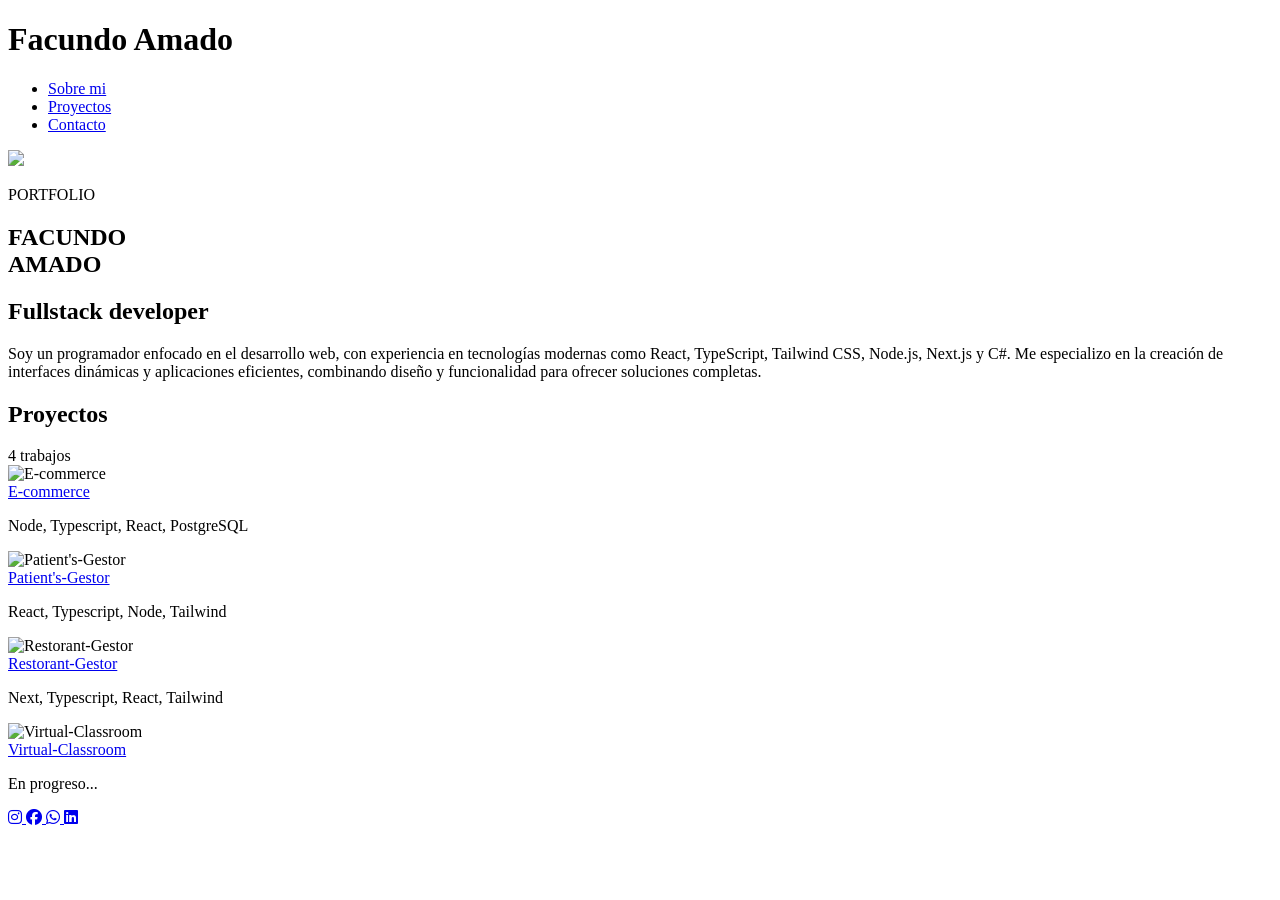
==== index.html @ 4bea8bda "Update index.html" ====
<!doctype html>
<html lang="en">
  <head>
    <meta charset="UTF-8" />
    <meta name="viewport" content="width=device-width, initial-scale=1.0" />
    <title>Portfolio</title>
    <link rel="stylesheet" href="styles.css" type="text/css" />
    <link rel="stylesheet"  href="https://cdnjs.cloudflare.com/ajax/libs/font-awesome/6.5.0/css/all.min.css"/>
  </head>
  <body>
    <header>
      <div class="container">
        <div class="logo">
          <h1 class="nombre">Facundo Amado</h1>
        </div>
        <nav class="container-button">
            <ul class=>
              <li><a href="#soyyo">Sobre mi</a></li>
              <li><a href="#projectos">Proyectos</a></li>
              <li><a href="#footer">Contacto</a></li>
            </ul>
          </nav>
      </div>
    </header>
    <section  class="heroSection">
                <div class="herocontent ">
                    <div class="usuario">
                        <div class="img">
                            <img src="usuario.png " width="260px"></img>
                        </div>
                    </div>
                    <div id="soyyo" class=" usuariocontenido">
                        <p class=" usuarioport">PORTFOLIO</p>
                        <h1 class="usuarioh1">FACUNDO <br /> <span class="usuarioh1span">AMADO</span></h1>
                        <h2 class="usuarioh2">Fullstack developer</h2>
                        <p class="usuariop">Soy un programador enfocado en el desarrollo web, con experiencia en tecnologías modernas como React, TypeScript, Tailwind CSS, Node.js, Next.js y C#. Me especializo en la creación de interfaces dinámicas y aplicaciones eficientes, combinando diseño y funcionalidad para ofrecer soluciones completas.</p>
                    </div>
                </div>
           </section>
    </section>
    <section  id="projectos" class="projectSection">

  <div class="projectContainer">
    <h2 class="containerh2">Proyectos</h2>
    <span class="containerspan">4 trabajos</span>
    <div class="containerline"></div>
  </div>

  <div class="containerSectionCard">

    <article class="article">
      <div class="cardTopline"></div>
      <div class="containerimgarticle">
        <img src="Ecommerce.avif" alt="E-commerce" loading="lazy" class="imgarticle" />
        <div class="gridoverlay"></div>
      </div>
      <div class="cardbody">
        <a href="#" class="cardtitle">E-commerce</a>
        <p class="carddescription">Node, Typescript, React, PostgreSQL</p>
      </div>
    </article>

    <article class="article">
      <div class="cardTopline"></div>
      <div class="containerimgarticle">
        <img src="pacient-gestor.png" alt="Patient's-Gestor" loading="lazy" class="imgarticle" />
        <div class="gridoverlay"></div>
      </div>
      <div class="cardbody">
        <a href="#" class="cardtitle">Patient's-Gestor</a>
        <p class="carddescription">React, Typescript, Node, Tailwind</p>
      </div>
    </article>

    <article class="article">
      <div class="cardTopline"></div>
      <div class="containerimgarticle">
        <img src="restorant-software.jpg" alt="Restorant-Gestor" loading="lazy" class="imgarticle" />
        <div class="gridoverlay"></div>
      </div>
      <div class="cardbody">
        <a href="#" class="cardtitle">Restorant-Gestor</a>
        <p class="carddescription">Next, Typescript, React, Tailwind</p>
      </div>
    </article>

    <article class="article">
      <div class="cardTopline"></div>
      <div class="containerimgarticle">
        <img src="Virtual-Classroom-Software-cover-image.webp" alt="Virtual-Classroom" loading="lazy" class="imgarticle" />
        <div class="gridoverlay"></div>
      </div>
      <div class="cardbody">
        <a href="#" class="cardtitle">Virtual-Classroom</a>
        <p class="carddescription">En progreso...</p>
      </div>
    </article>

  </div>

</section>
<footer id="footer" class="footer">
  <div class="footer-icons">
    <a href="www.instagram.com" class="icon icon--instagram" aria-label="Instagram">
      <i class="fab fa-instagram"></i>
    </a>
    <a href="www.facebook.com" class="icon icon--facebook" aria-label="Facebook">
      <i class="fab fa-facebook"></i>
    </a>
    <a href="www.whatsapp.com" class="icon icon--whatsapp" aria-label="WhatsApp">
      <i class="fab fa-whatsapp"></i>
    </a>
    <a href="www.linkedin.com" class="icon icon--linkedin" aria-label="LinkedIn">
      <i class="fab fa-linkedin"></i>
    </a>
  </div>
</footer>
  </body>
</html>
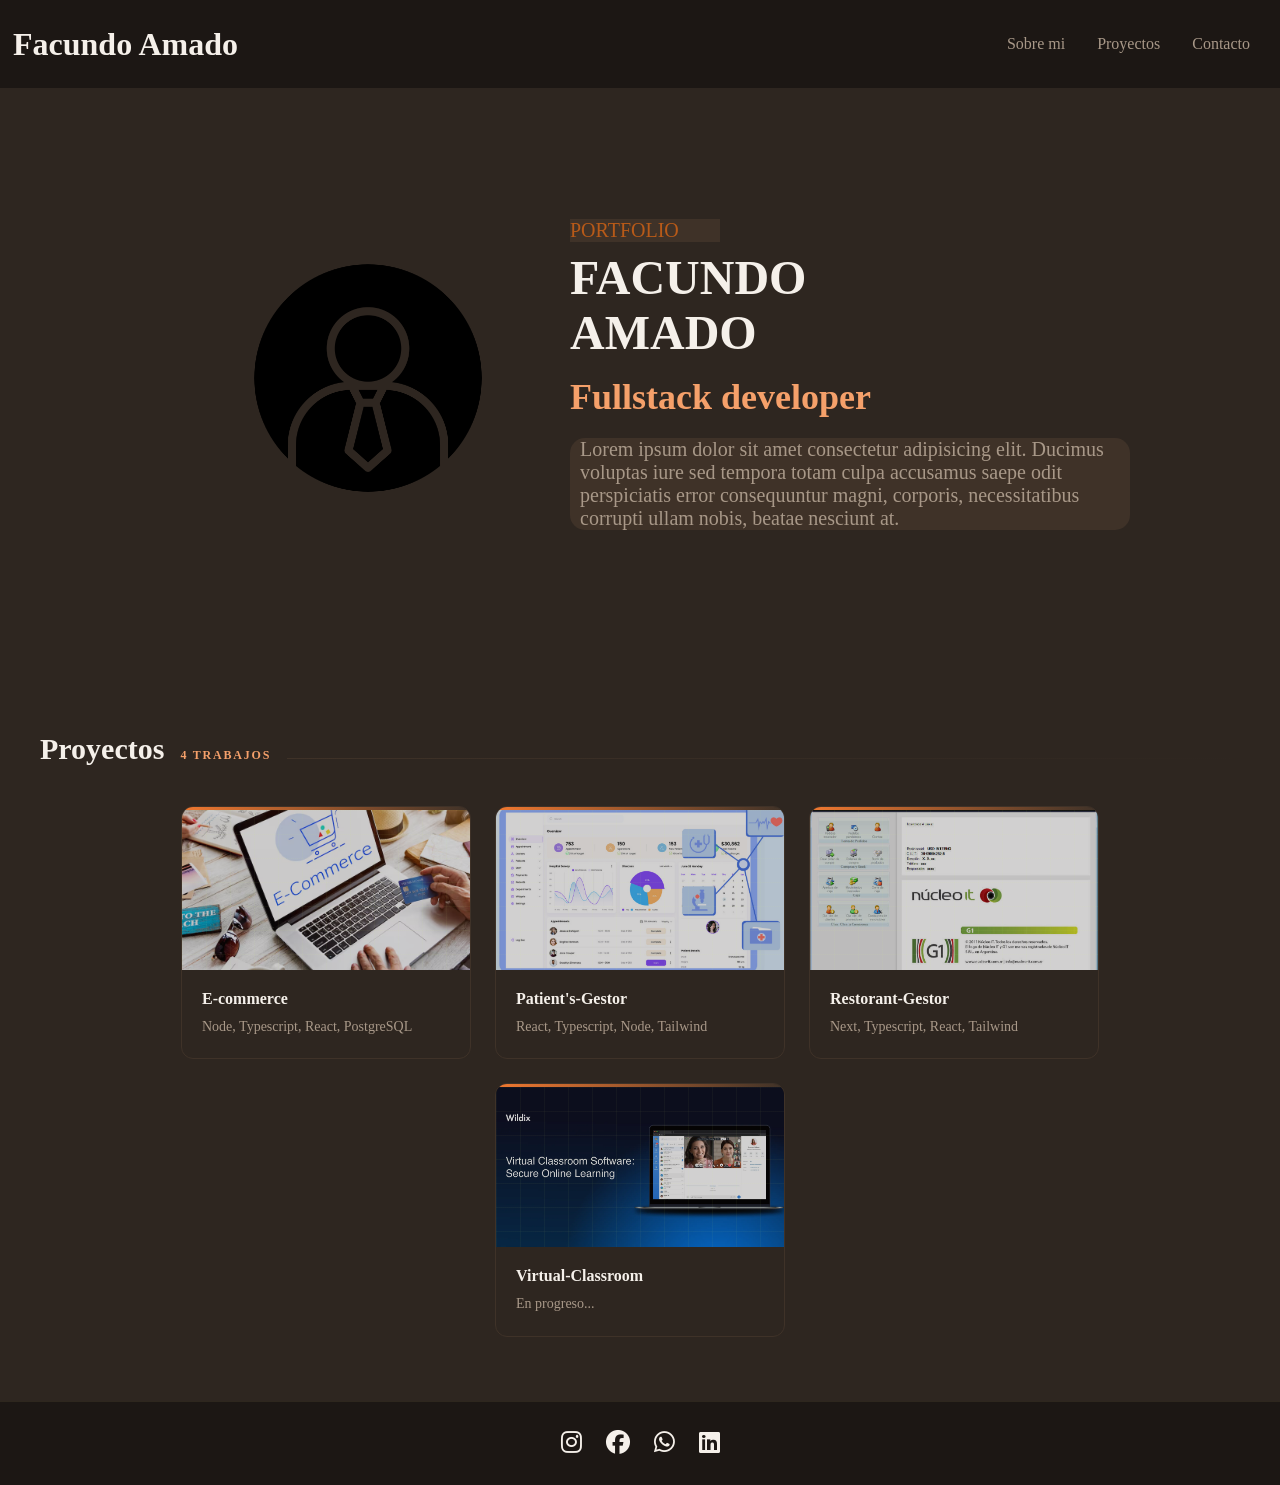
==== commit 4b1cd627: "porfolio-basic" ====
--- a/index.html
+++ b/index.html
@@ -33,7 +33,9 @@
                         <p class=" usuarioport">PORTFOLIO</p>
                         <h1 class="usuarioh1">FACUNDO <br /> <span class="usuarioh1span">AMADO</span></h1>
                         <h2 class="usuarioh2">Fullstack developer</h2>
-                        <p class="usuariop">Soy un programador enfocado en el desarrollo web, con experiencia en tecnologías modernas como React, TypeScript, Tailwind CSS, Node.js, Next.js y C#. Me especializo en la creación de interfaces dinámicas y aplicaciones eficientes, combinando diseño y funcionalidad para ofrecer soluciones completas.</p>
+                        <p class="usuariop">Lorem ipsum dolor sit amet consectetur adipisicing elit.
+                            Ducimus voluptas iure sed tempora totam culpa accusamus saepe odit perspiciatis error consequuntur magni,
+                            corporis, necessitatibus corrupti ullam nobis, beatae nesciunt at.</p>
                     </div>
                 </div>
            </section>
--- a/styles.css
+++ b/styles.css
@@ -0,0 +1,286 @@
+*{
+    margin: 0px;
+    padding: 0px;
+    font-family: 'Times New Roman', Times, serif;
+}
+:root{
+  --bg-primary:     #1C1714;
+  --bg-secondary:   #2E2620;
+  --bg-tertiary:    #3F3228;
+  --text-primary:   #F5F0EA;
+  --text-secondary: #A89888;
+  --accent:         #F07830;
+  --accent-light:   #F5A06A;
+  --accent-dark:    #B85A18;
+  --accent-subtle:  rgba(240, 120, 48, 0.12);
+}
+
+header {
+  padding-block: 20px;
+  background-color: var(--bg-primary);
+  border: 1px;
+  color: var(--text-primary);
+}
+
+.container {
+  display: flex;
+  align-items: center;
+  justify-content: space-between; 
+  height: 48px;
+  max-width: 100%;
+}
+
+.logo {
+  display: flex;
+  align-items: center;
+  gap: 4px;
+  padding-inline: 13px;
+  padding-block: 20px;
+}
+
+.nombre {
+  font-weight: 900;
+}
+
+.container-button ul {
+  list-style: none;
+  display: flex;
+  gap: 32px;
+  margin-right: 10px;
+  padding-inline: 20px; 
+}
+
+.container-button ul li a {
+  text-decoration: none;
+  color: var(--text-secondary); 
+  padding-bottom: 4px;
+  border-bottom: 2px solid transparent;
+  transition: color 0.3s ease, border-color 0.3s ease;
+}
+
+.container-button ul li a:hover {
+  color: var(--text-primary);          
+  border-bottom-color: var(--accent); 
+}
+
+
+
+.heroSection{
+    min-height: 60vh;
+    background: var(--bg-secondary);
+    font-family: sans-serif;
+    color: white;
+}
+.herocontent{
+    padding-block: 64px;
+    padding-inline: 40px;
+    display: flex;
+    align-items: center;
+    justify-content: center;
+    gap: 40px;
+}
+.usuario{
+    width: 340px;
+    justify-content: center;
+
+}
+.img{
+font-size: 30px;
+line-height: 2px;
+margin: 96px;
+}
+.usuariocontenido{
+max-width: 560px;
+align-items: center;
+padding-inline: 8px;
+margin-left: 40px;
+}
+
+.usuarioport{
+    font-size: 20px;
+    margin-bottom: 8px;
+    width: 150px;
+    display: flex;
+    justify-content: start;
+    background-color: var(--bg-tertiary);
+    color:var(--accent-dark);
+
+}
+.usuariop{
+    font-size: 20px;
+    margin-bottom: 8px;
+    width: auto;
+    display: flex;
+    justify-content: center;
+    background-color:var(--bg-tertiary) ;
+    color:var(--text-secondary) ;
+    padding-left: 10px;
+    border-radius: 15px;
+}
+.usuarioh1{
+font-size: 48px;
+
+margin-bottom: 8px;
+color: var(--text-primary);
+}
+.usuarioh2{
+font-size: 36px;
+
+padding-top: 8px;
+margin-bottom: 20px;
+color:var(--accent-light) ;
+}
+/* PROYECTO SECTION */
+
+.projectSection {
+    padding-inline: 40px;
+    padding-block: 64px;
+    background: var(--bg-secondary);
+}
+
+.projectContainer {
+    display: flex;
+    align-items: baseline;
+    gap: 16px;
+    margin-bottom: 40px;
+    
+}
+
+.containerh2 {
+    font-size: 30px;
+    font-weight: bold;
+    color: var(--text-primary);
+    
+}
+
+.containerspan {
+    font-size: 12px;
+    font-weight: bolder;
+    letter-spacing: 0.15em;
+    text-transform: uppercase;
+    color: var(--accent-light);
+}
+
+.containerline {
+    flex: 1;
+    height: 1px;
+    background: linear-gradient(to right, var(--bg-tertiary), transparent);
+    border: none;
+}
+
+.containerSectionCard {
+    display: flex;
+    flex-wrap: wrap;
+    justify-content: center;
+    gap: 24px;
+}
+
+.article {
+    display: flex;
+    flex-direction: column;
+    background-color: var(--bg-secondary);
+    border: 1px solid var(--bg-tertiary);
+    border-radius: 12px;
+    overflow: hidden;
+    width: 288px;
+    cursor: pointer;
+    transition: transform 0.2s, border-color 0.2s, box-shadow 0.2s;
+}
+
+.article:hover {
+    transform: translateY(-4px);
+    border-color: var(--accent);
+    box-shadow: 0 12px 40px rgba(0, 0, 0, 0.35);
+}
+
+.containerimgarticle {
+    position: relative;
+    height: 160px;
+    background-color: var(--bg-primary);
+    display: flex;
+    align-items: center;
+    overflow: hidden;
+}
+
+.imgarticle {
+    width: 100%;
+    height: 100%;
+    object-fit: cover;
+    opacity: 80%;
+}
+
+
+.cardTopline {
+    height: 3px;
+    background: linear-gradient(to right, var(--accent), var(--bg-tertiary));
+    flex-shrink: 0;
+}
+
+.gridoverlay {
+    position: absolute;
+    inset: 0;
+    background-image:
+        linear-gradient(rgba(212, 245, 112, 0.04) 1px, transparent 1px),
+        linear-gradient(90deg, rgba(212, 245, 112, 0.04) 1px, transparent 1px);
+    background-size: 24px 24px;
+    pointer-events: none;
+}
+
+.cardbody {
+    display: flex;
+    flex-direction: column;
+    flex: 1;
+    padding: 20px;
+}
+
+.cardtitle {
+    font-size: 1rem;
+    font-weight: 700;
+    color: var(--text-primary);
+    margin-bottom: 8px;
+    text-decoration: none;
+    transition: color 0.2s;
+    display: block;
+}
+
+.cardtitle:hover {
+    color: var(--accent);
+}
+
+.carddescription {
+    font-size: 0.875rem;
+    color: var(--text-secondary);
+    font-weight: 300;
+    line-height: 1.6;
+    flex: 1;
+    display: -webkit-box;
+    -webkit-line-clamp: 3;
+    -webkit-box-orient: vertical;
+    overflow: hidden;
+}
+.footer {
+  padding: 1.75rem 0;
+  background-color: var(--bg-primary);
+  border-top: 1px solid rgba(255, 220, 150, 0.08);
+  transition: background-color 0.2s;
+}
+
+.footer-icons {
+  display: flex;
+  justify-content: center;
+  align-items: center;
+  gap: 1.5rem;
+}
+
+.icon {
+  font-size: 1.5rem;
+  color: var(--text-primary);
+  cursor: pointer;
+  transition: color 0.2s;
+  text-decoration: none;
+}
+.icon--instagram:hover { color: #fb7185; } 
+.icon--facebook:hover  { color: #3b82f6; }
+.icon--whatsapp:hover  { color: #22c55e; } 
+.icon--linkedin:hover  { color: #1d4ed8; } 
+
